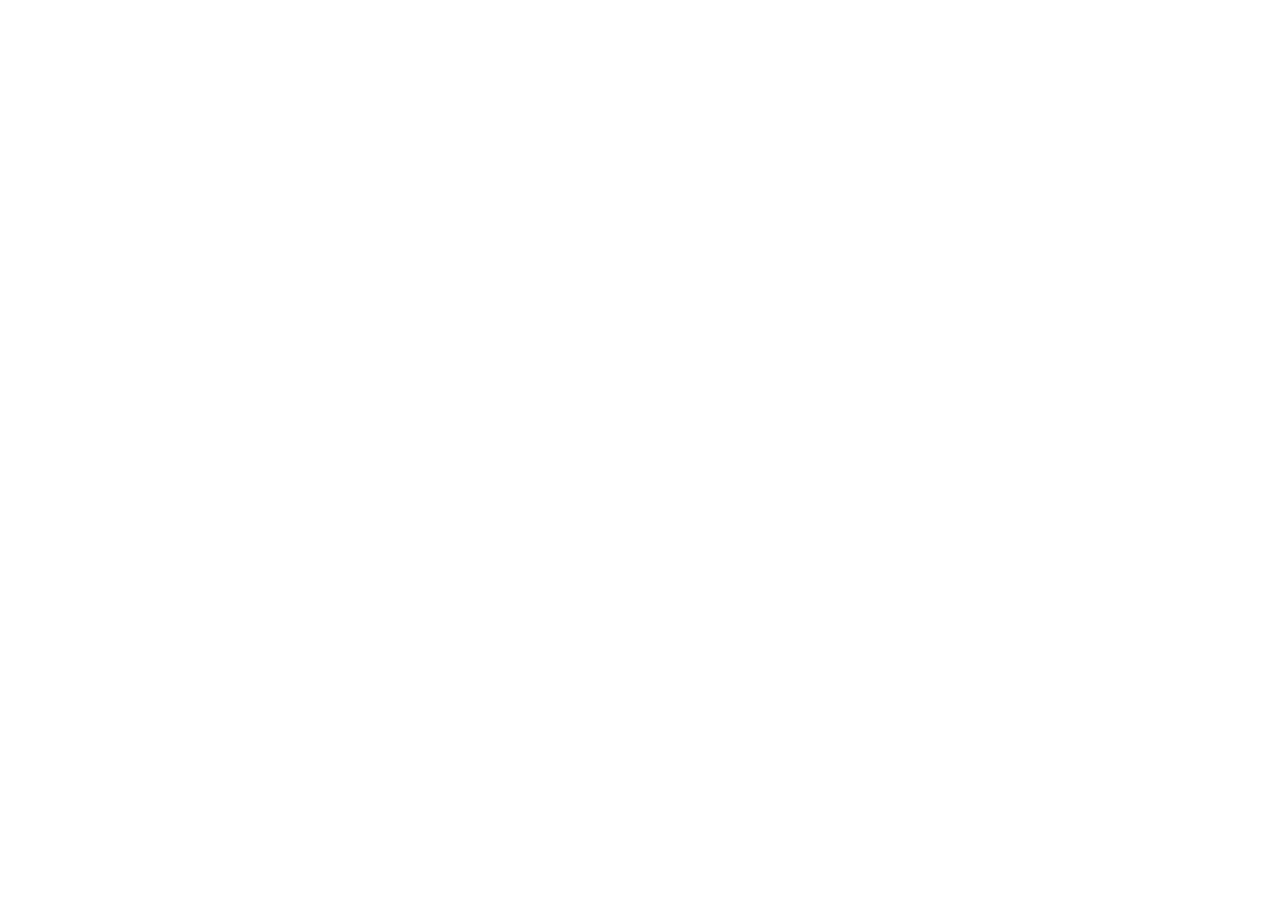
==== index.html @ e3d6c704 "update" ====
<!DOCTYPE html>
<html lang="pt-br">
<head>
    <meta charset="UTF-8">
    <meta name="viewport" content="width=device-width, initial-scale=1.0">
    <link rel="shortcut icon" href="" type="image/x-icon">
    <title>Projeto Redes Sociais</title>
</head>
<body>
    <main>
        <Section>

        </Section>
    </main>
</body>
</html>
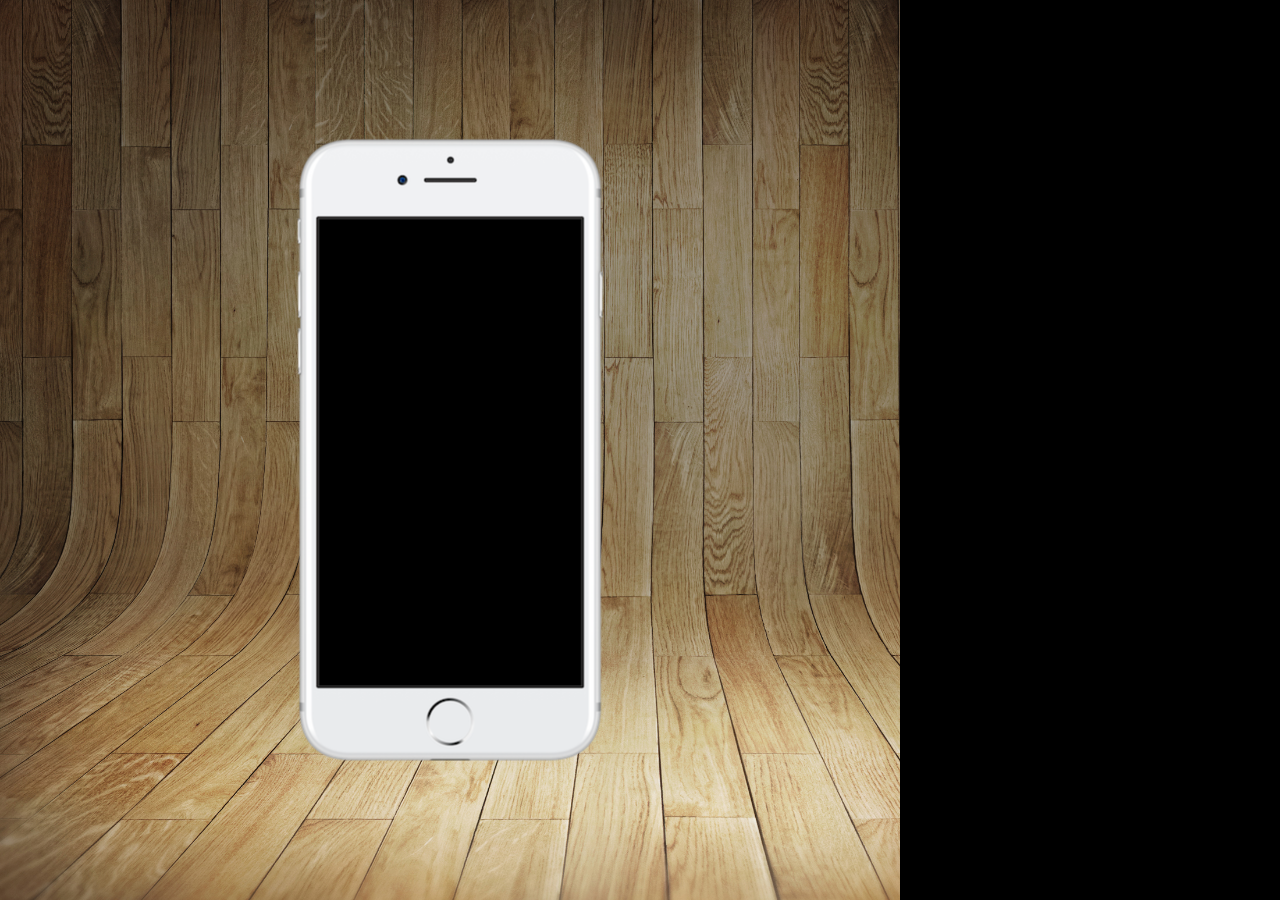
==== commit b27a80bc: "update" ====
--- a/index.html
+++ b/index.html
@@ -3,14 +3,18 @@
 <head>
     <meta charset="UTF-8">
     <meta name="viewport" content="width=device-width, initial-scale=1.0">
-    <link rel="shortcut icon" href="" type="image/x-icon">
+    <link rel="shortcut icon" href="favicon.ico" type="image/x-icon">
+    <link rel="stylesheet" href="estilos/style.css">
     <title>Projeto Redes Sociais</title>
 </head>
 <body>
     <main>
-        <Section>
+        <Section id="telefone">
 
         </Section>
+        <section id="redes-sociais">
+
+        </section>
     </main>
 </body>
 </html>
--- a/estilos/style.css
+++ b/estilos/style.css
@@ -0,0 +1,36 @@
+@charset "UTF-8";
+
+*{
+    margin: 0px;
+    padding: 0px;
+    font-family: Arial, Helvetica, sans-serif;
+}
+
+html, body {
+    height: 100vh;
+    width: 100vh;
+    background-color: black;
+}
+
+body {
+    background: url("../imagens/fundo-madeira.jpg") no-repeat top center;
+    background-size: cover;
+    background-attachment: fixed;
+}
+
+main {
+    height: 100vh;
+    position: relative;
+}
+
+section#telefone {
+    position: absolute;
+    top: 50%;
+    left: 50%;
+    transform: translate(-50%, -50%);
+
+    height: 627px;
+    width: 311px;
+    background: url("../imagens/frame-iphone.png");
+
+}
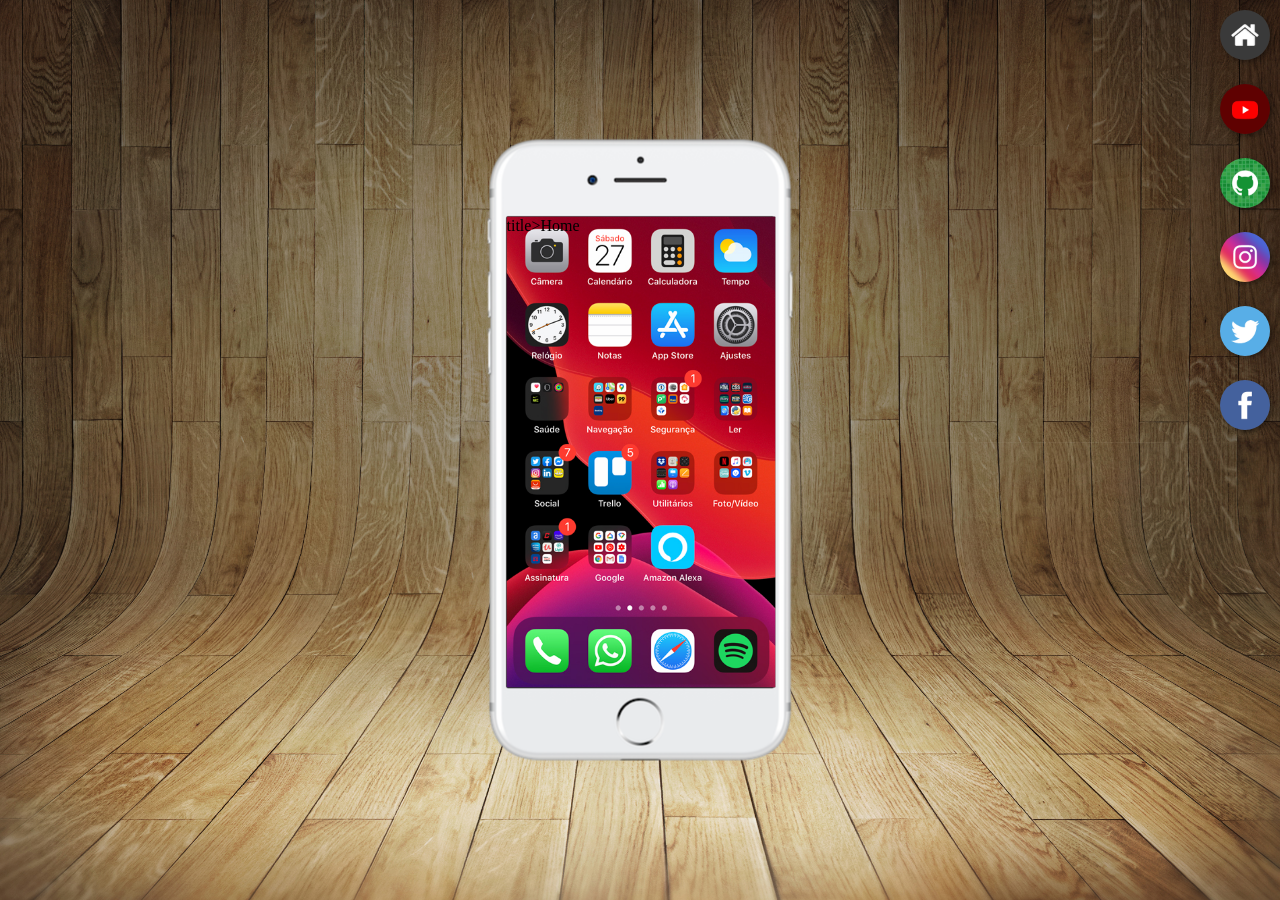
==== commit ef3ef8af: "update" ====
--- a/index.html
+++ b/index.html
@@ -10,10 +10,15 @@
 <body>
     <main>
         <Section id="telefone">
-
+            <iframe src="home.html" name="tela" id="tela" frameborder="0"></iframe>
         </Section>
         <section id="redes-sociais">
-
+            <a href="home.html" target="tela"><img src="imagens/logo-home.jpg" alt="Home"></a> <br>
+            <a href="youtube.html" target="tela"><img src="imagens/logo-youtube.jpg" alt="Youtube"></a> <br>
+            <a href="github.html" target="tela"><img src="imagens/logo-github.jpg" alt="GitHub"></a> <br>
+            <a href="instagram.html" target="tela"><img src="imagens/logo-instagram.jpg" alt="Instagram"></a> <br>
+            <a href="twitter.html" target="tela"><img src="imagens/logo-twitter.jpg" alt="Twitter"></a> <br>
+            <a href="facebook.html" target="tela"><img src="imagens/logo-facebook.jpg" alt="Facebook"></a>
         </section>
     </main>
 </body>
--- a/estilos/style.css
+++ b/estilos/style.css
@@ -7,8 +7,8 @@
 }
 
 html, body {
-    height: 100vh;
-    width: 100vh;
+    height: 100%vh;
+    width: 100%vh;
     background-color: black;
 }
 
@@ -19,8 +19,8 @@
 }
 
 main {
+    position: relative;
     height: 100vh;
-    position: relative;
 }
 
 section#telefone {
@@ -31,6 +31,33 @@
 
     height: 627px;
     width: 311px;
-    background: url("../imagens/frame-iphone.png");
+    background: url("../imagens/frame-iphone.png") no-repeat;
 
+}
+
+iframe#tela {
+    position: relative;
+    top: 80px;
+    left: 22px;
+    width: 269px;
+    height: 471px;
+}
+
+section#redes-sociais {
+    text-align: right;
+}
+
+section#redes-sociais img{
+    width: 50px;
+    margin: 10px;
+    border-radius: 50%;
+    box-shadow: 2px 2px 5px rgba(0, 0, 0, 0.400);
+    box-sizing: border-box;
+}
+
+section#redes-sociais img:hover {
+    border: 2px solid rgba(255, 255, 255, 0.637);
+    transform: translate(-3px- -3px);
+    box-shadow: 5px 5px 10px black;
+    transition: transform 1s, border 1s;
 }
